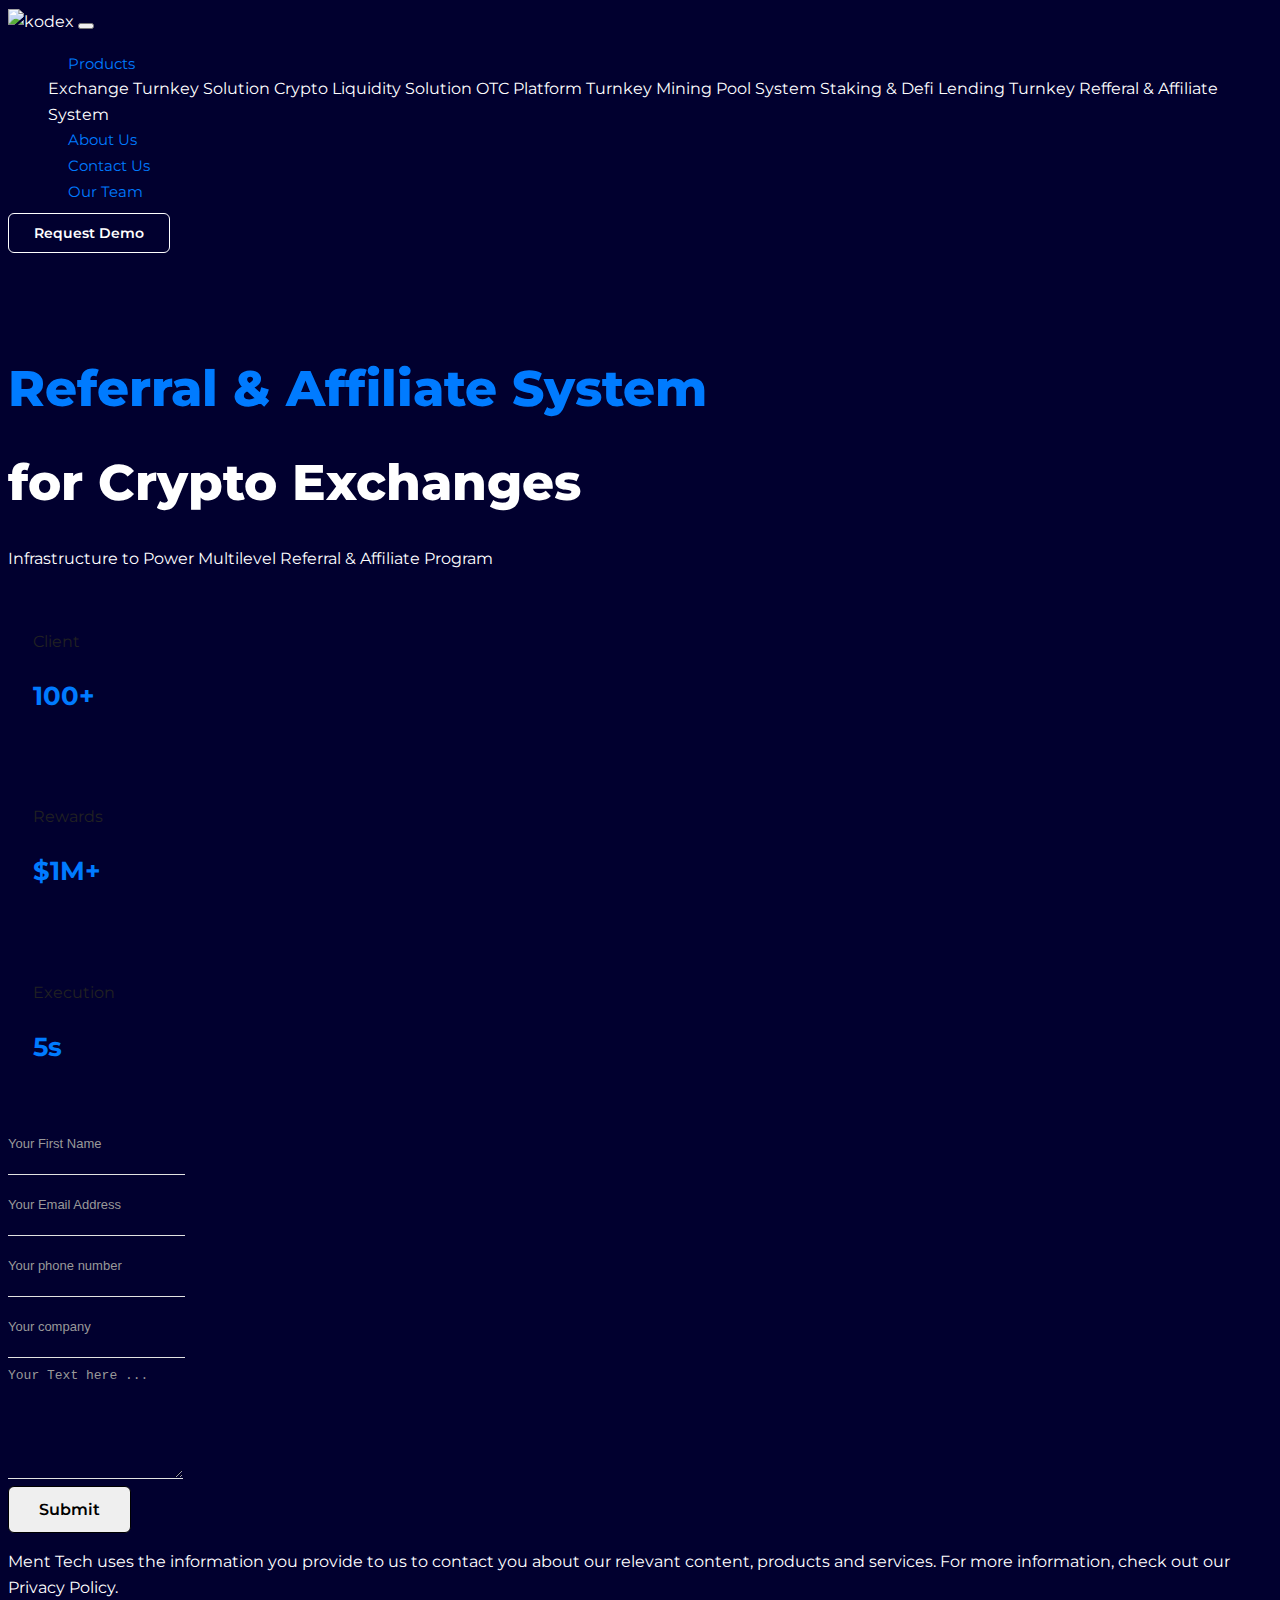
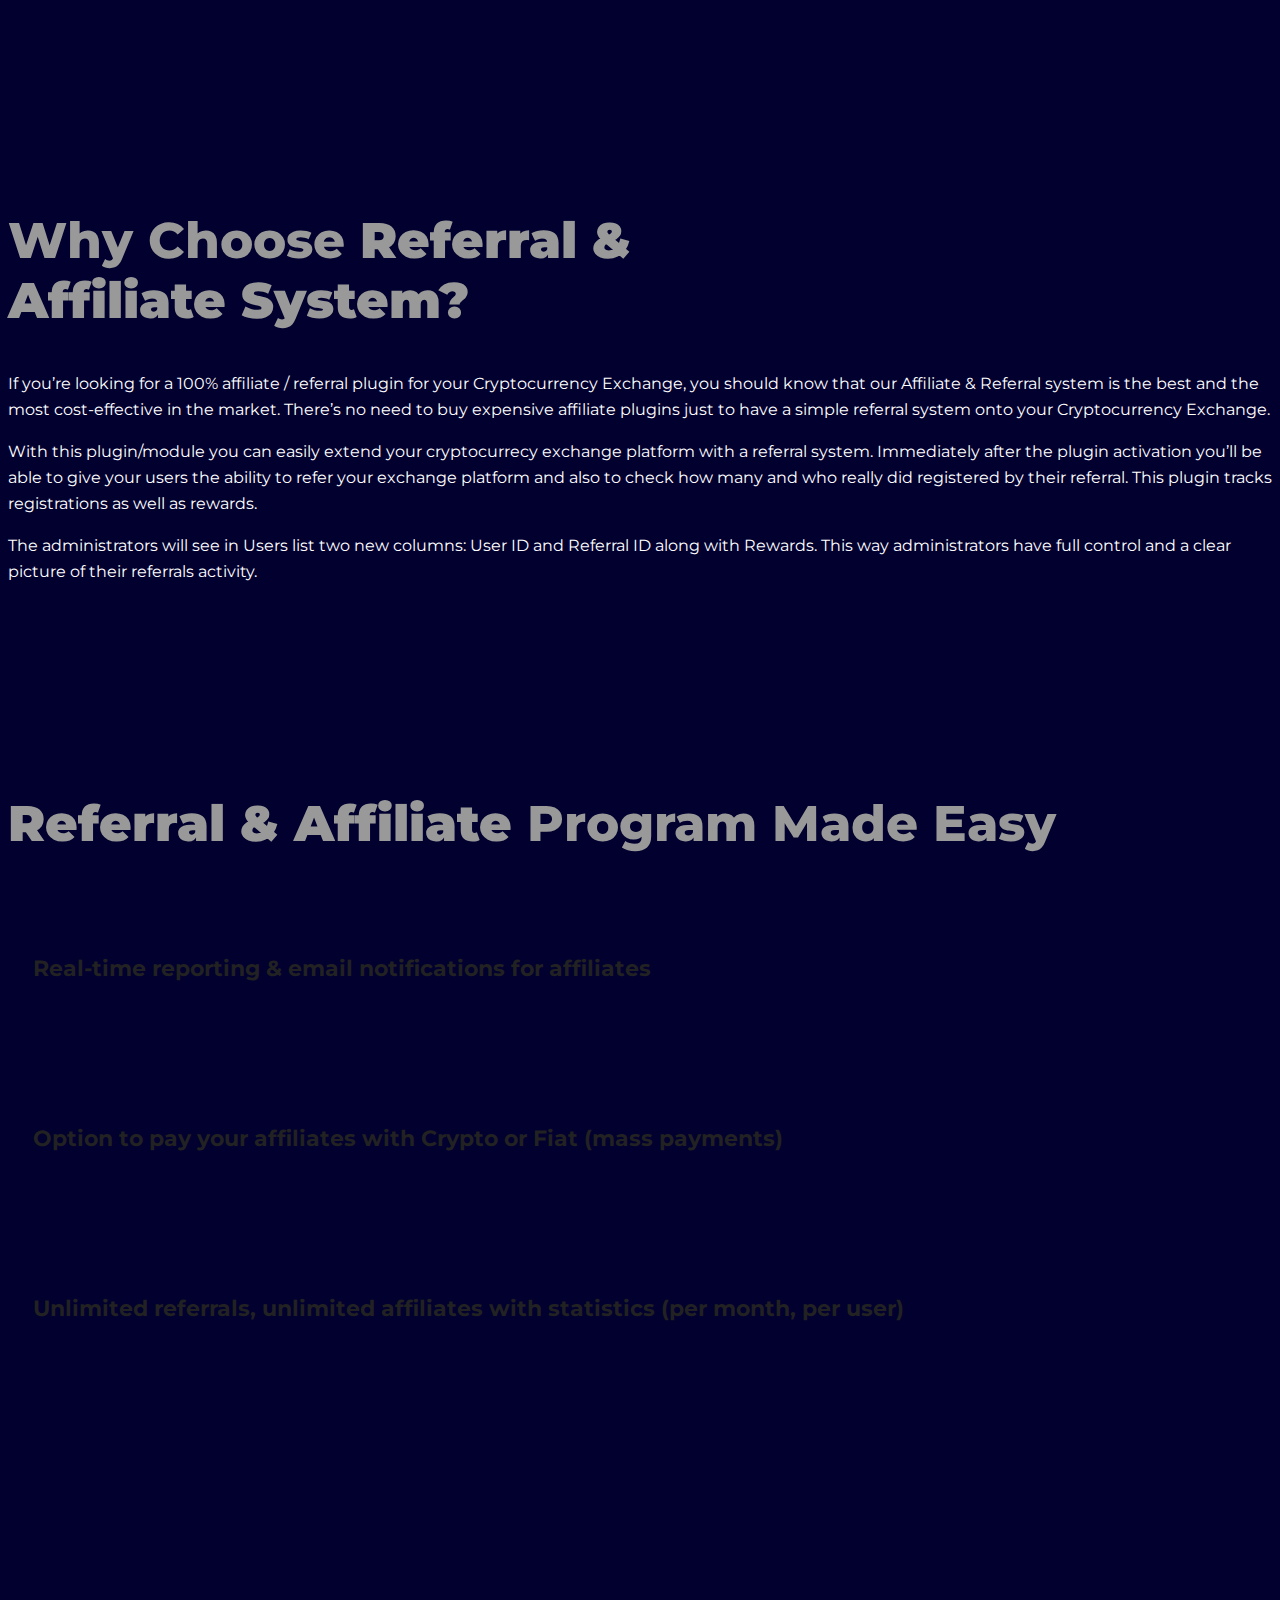
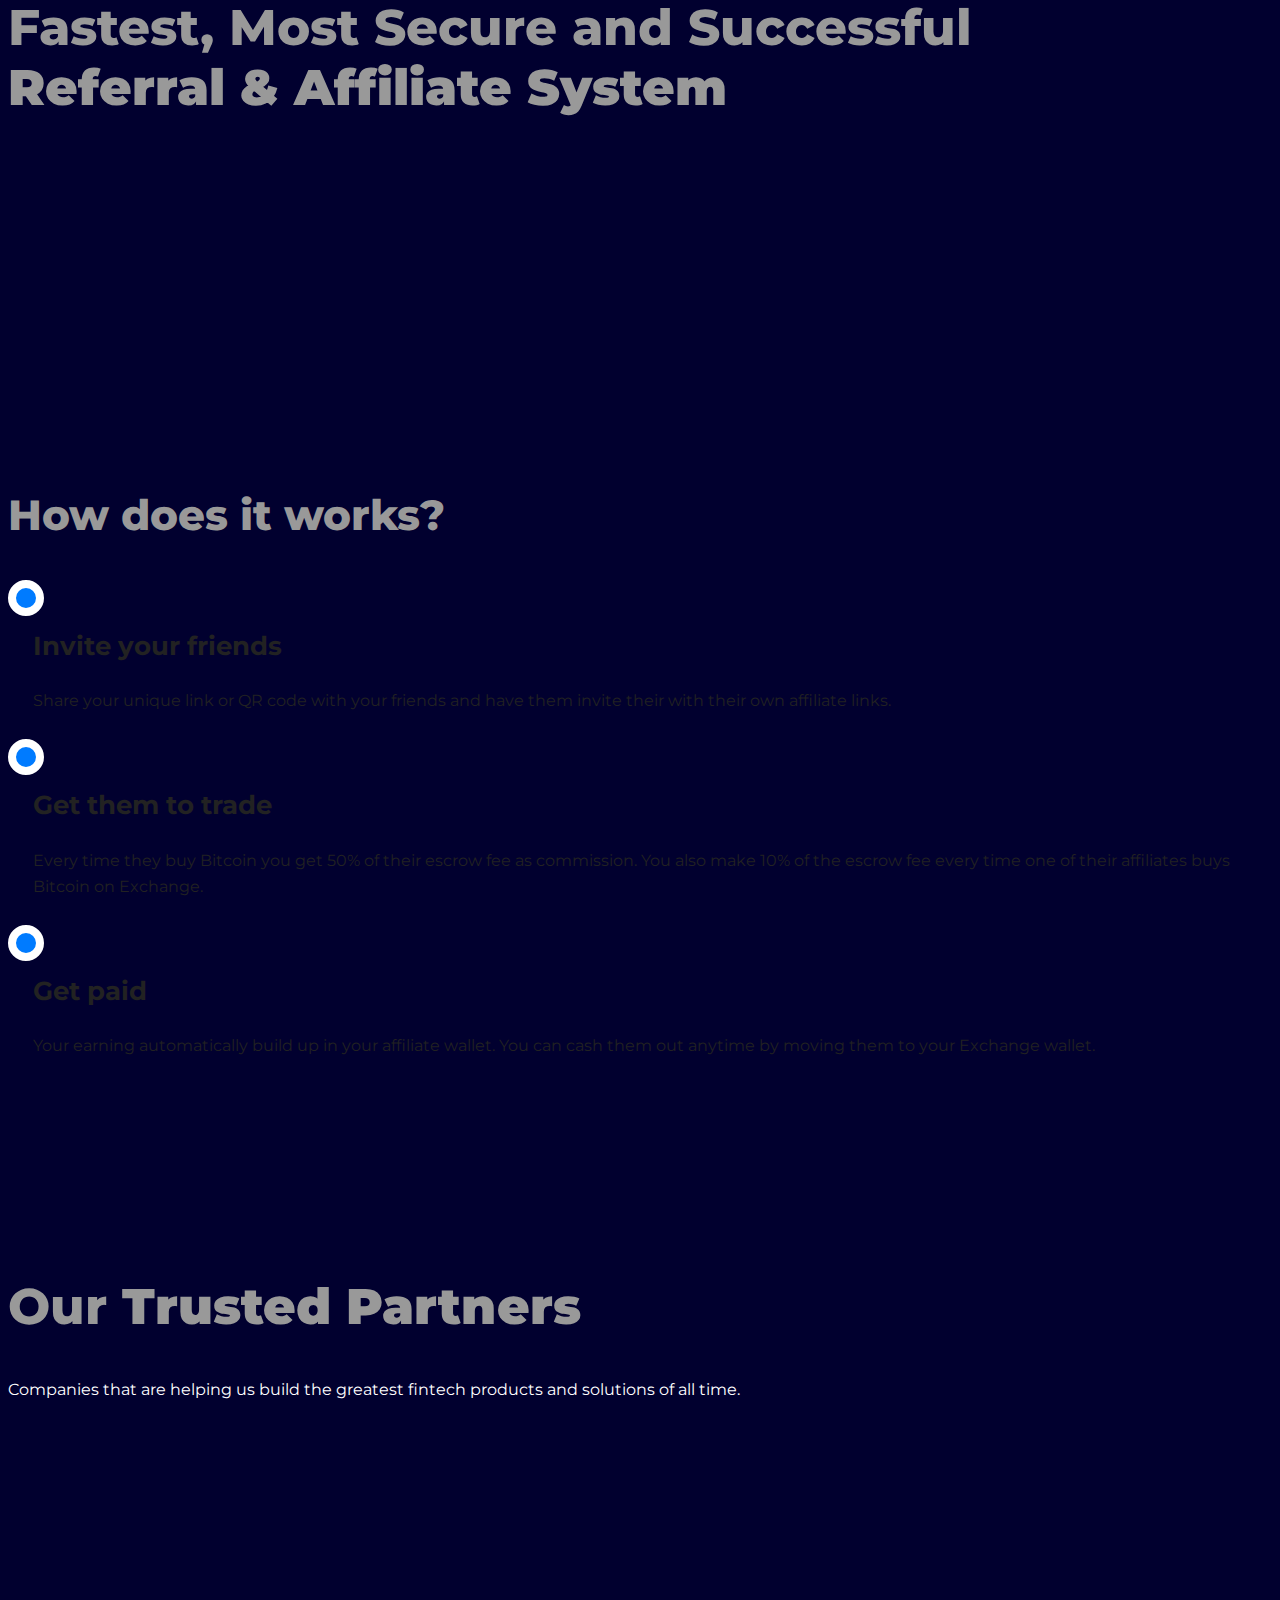
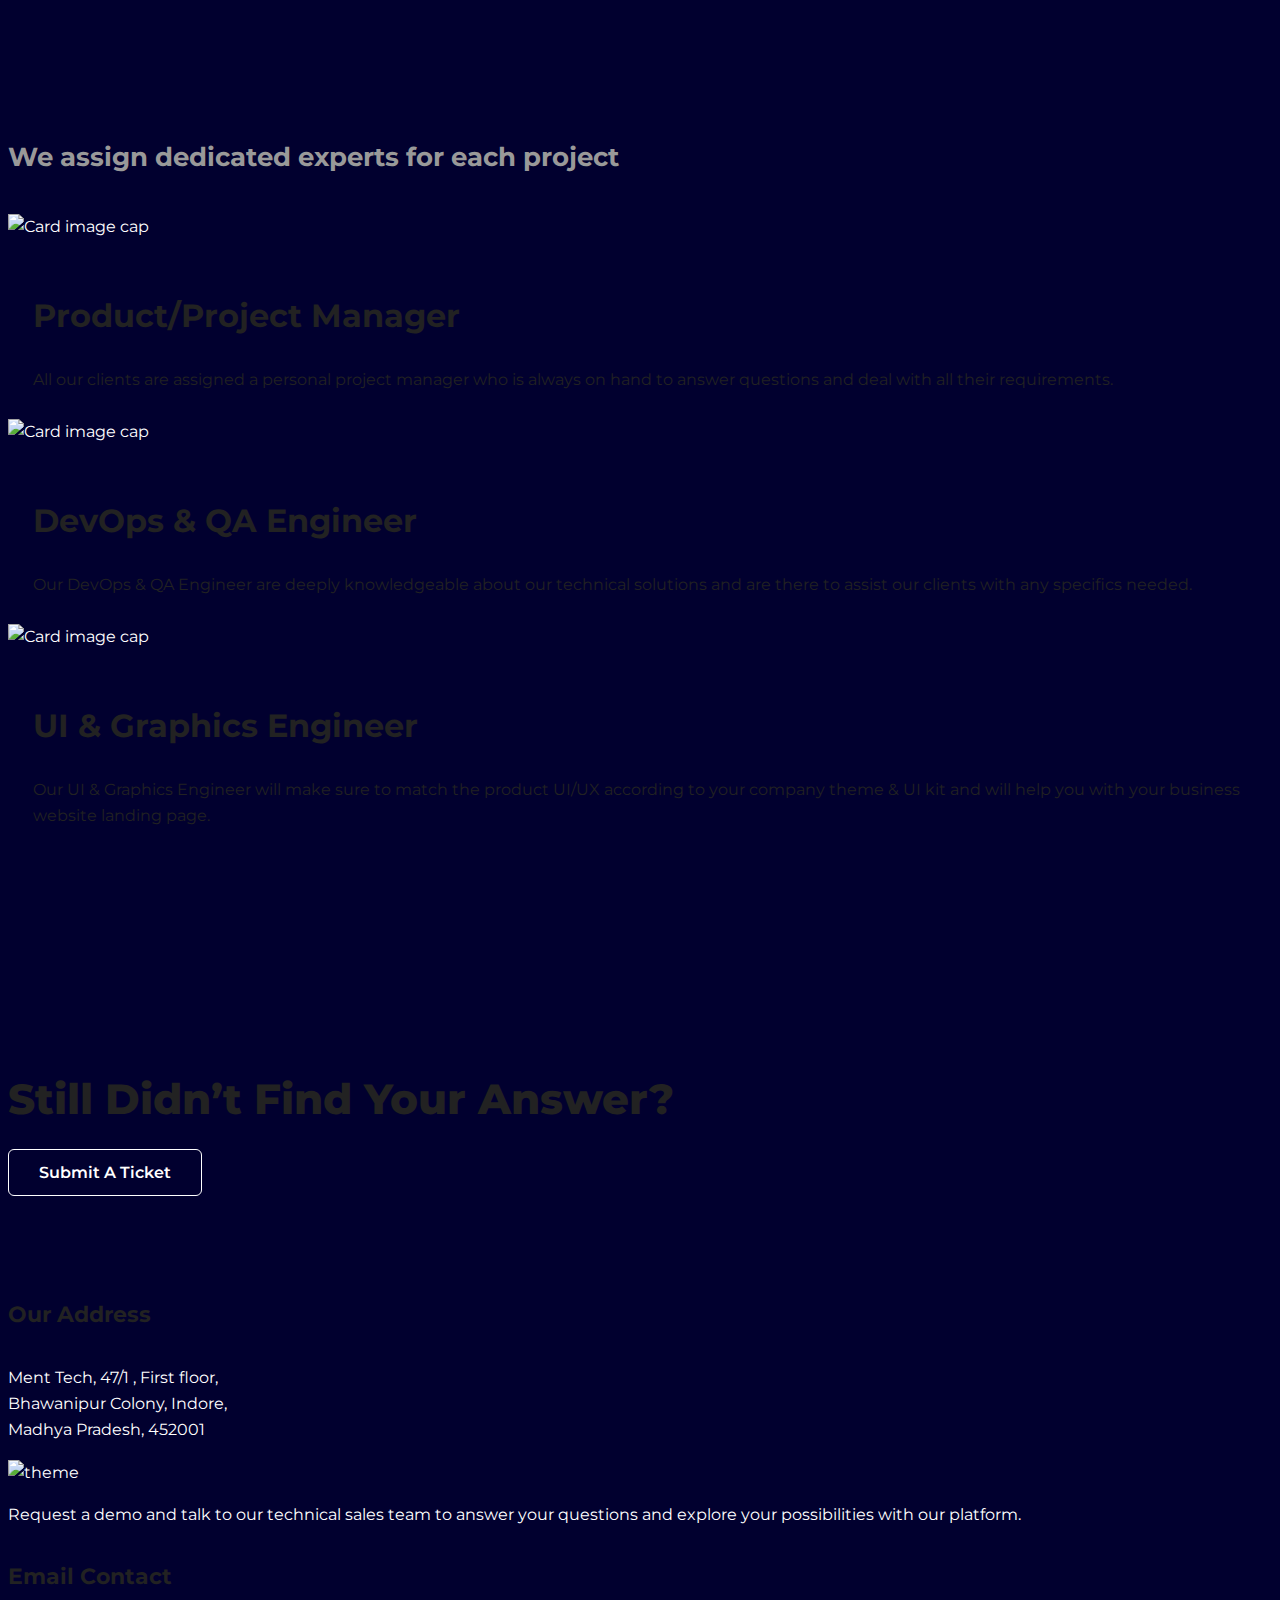
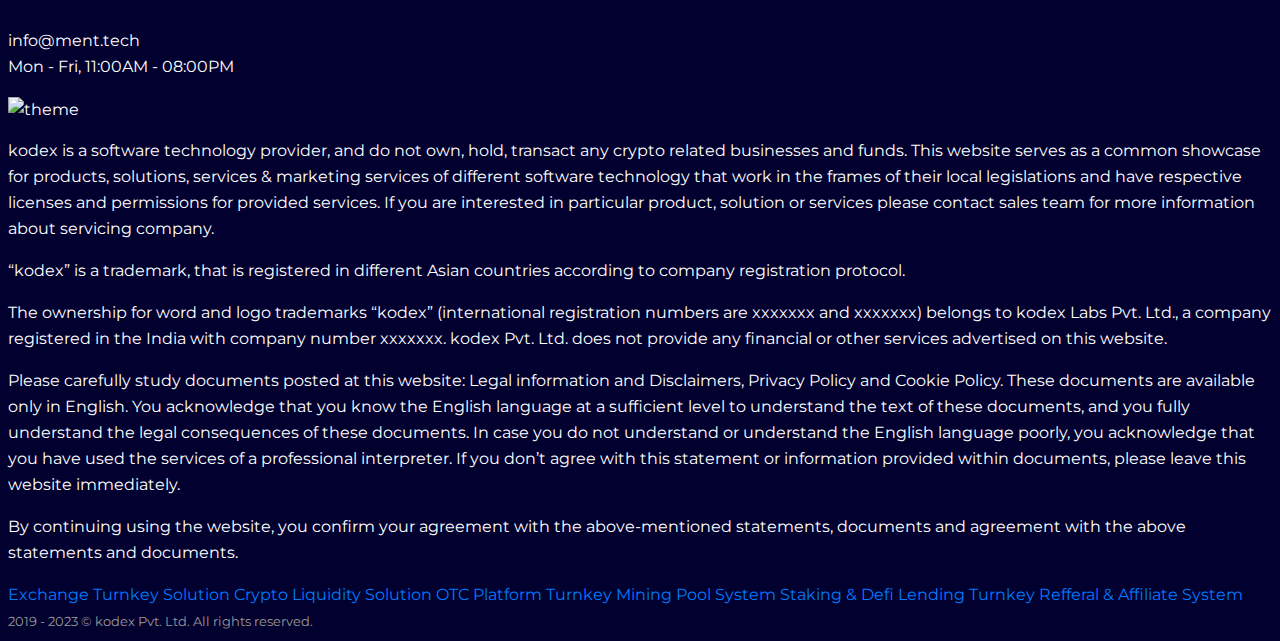
==== affiliate.html @ 0c7ee981 "Initial Commit" ====
<!DOCTYPE html>
<html lang="en">

<head>
  <meta charset="utf-8" />
  <title>Referral & Affiliate System</title>
  <!-- mobile responsive meta -->
  <meta name="viewport" content="width=device-width, initial-scale=1, maximum-scale=1" />
  <!--Favicon-->
  <link rel="shortcut icon" href="images/favicon.png" type="image/x-icon" />
  <link rel="icon" href="images/favicon.png" type="image/x-icon" />

  <!-- ** Plugins Needed for the Project ** -->
  <!-- plugins -->
  <link rel="stylesheet" href="plugins/bootstrap/bootstrap.min.css" />
  <link rel="stylesheet" href="plugins/themify-icons/themify-icons.css" />
  <!-- Main Stylesheet -->
  <link href="css/style.css" rel="stylesheet" />
  <style></style>
</head>

<body>

  <header class="sticky-top navigation shadow-sm">
    <div class="container">
      <nav class="navbar navbar-expand-lg navbar-light bg-transparent">
        <a class="navbar-brand" href="index.html"><img class="" width="130px" src="images/logo.png" alt="kodex" /></a>
        <button class="navbar-toggler border-0" type="button" data-toggle="collapse" data-target="#navigation">
          <i class="ti-align-right h4 text-dark"></i>
        </button>
        <div class="collapse navbar-collapse text-center" id="navigation">
          <ul class="navbar-nav mx-auto align-items-center">
            <li class="nav-item dropdown">
              <a class="nav-link dropdown-toggle" type="button" id="dropdownMenuButton" data-toggle="dropdown"
                aria-haspopup="true" aria-expanded="false">
                Products
              </a>
              <div class="dropdown-menu dropdown-menu-center" aria-labelledby="dropdownMenuButton">
                <a class="dropdown-item" href="crypto-exchange.html">Exchange Turnkey Solution</a>
                <a class="dropdown-item" href="cryptocurrency.html">Crypto Liquidity Solution</a>
                <a class="dropdown-item" href="trading-system.html">OTC Platform Turnkey</a>
                <a class="dropdown-item" href="mining-pool.html">Mining Pool System</a>
                <a class="dropdown-item" href="staking-lending.html">Staking & Defi Lending Turnkey</a>
                <a class="dropdown-item" href="affiliate.html">Refferal & Affiliate System</a>
              </div>
            </li>
            <li class="nav-item ml-3">
              <a class="nav-link" href="about.html">About Us</a>
            </li>
            <li class="nav-item">
              <a class="nav-link" href="contact.html">Contact Us</a>
            </li>
            <li class="nav-item">
              <a class="nav-link" href="team.html">Our Team</a>
            </li>
          </ul>
          <a href="contact.html" class="btn btn-sm btn-primary ml-lg-4">Request Demo</a>
        </div>
      </nav>
    </div>
  </header>

  <!-- banner -->
  <section class="section pb-5">
    <div class="container">
      <div class="row justify-content-between align-items-center">
        <div class="col-lg-6 text-center text-lg-left mb-3 mb-lg-0">
          <div class="row">
            <div class="col-12 col-lg-12">
              <h1 class="mb-4 font-weight-bold text-red">Referral & Affiliate System</h1>
              <h1 class="mb-4 font-weight-lighter">
                for Crypto Exchanges
              </h1>
              <p class="mb-4">
                Infrastructure to Power Multilevel Referral & Affiliate Program
              </p>
            </div>
            <div class="col-12 col-lg-12">
              <div class="row">
                <!-- topic -->
                <div class="col-lg-4 col-md-4 col-sm-6 mb-4">
                  <div class="card shadow-sm text-center">
                    <div class="card-body px-2 pb-2">
                      <p class="card-text  mb-3">Client</p>
                      <h3 class="card-title h4 text-red">100+</h3>
                    </div>
                  </div>
                </div>
                <!-- topic -->
                <div class="col-lg-4 col-md-4 col-sm-6 mb-4">
                  <div class="card shadow-sm text-center">
                    <div class="card-body px-2 pb-2">
                      <p class="card-text  mb-3">Rewards</p>
                      <h3 class="card-title h4 text-red">$1M+</h3>
                    </div>
                  </div>
                </div>
                <!-- topic -->
                <div class="col-lg-4 col-md-4 col-sm-6">
                  <div class="card shadow-sm text-center">
                    <div class="card-body px-2 pb-2">
                      <p class="card-text mb-3">Execution</p>
                      <h3 class="card-title h4 text-red">5s</h3>
                    </div>
                  </div>
                </div>
              </div>
            </div>
          </div>

        </div>
        <div class="col-lg-6 col-12">
          <div class="px-lg-5 px-2 content">
            <form method="POST" action="#">
              <div class="form-group">
                <!-- <label for="fname">Your Name</label> -->
                <input type="text" class="form-control" id="fname" name="fname" placeholder="Your First Name" required>
              </div>
              <div class="form-group">
                <!-- <label for="email">Email Address</label> -->
                <input type="email" class="form-control" id="email" name="email" placeholder="Your Email Address"
                  required>
              </div>
              <div class="form-group">
                <!-- <label for="phone">Phone Number</label> -->
                <input type="text" class="form-control" id="phone" name="phone" placeholder="Your phone number"
                  required>
              </div>
              <div class="form-group">
                <!-- <label for="phone">Phone Number</label> -->
                <input type="text" class="form-control" id="company" name="company" placeholder="Your company" required>
              </div>
              <div class="form-group">
                <!-- <label for="message">Start Writing From Here</label> -->
                <textarea name="message" rows="2" id="message" class="form-control"
                  placeholder="Your Text here ..."></textarea>
              </div>
              <button type="submit" class="btn btn-primary col-12 my-3">Submit</button>
              <p class="small my-3">Ment Tech uses the information you provide to us to contact you about our relevant
                content, products and services. For more information, check out our Privacy Policy.</p>
            </form>
          </div>
        </div>
      </div>
    </div>
  </section>
  <!-- /banner -->

  <!-- Why Choose -->
  <section class="section">
    <div class="container">
      <h1 class="section-title font-weight-lighter">Why Choose <strong> Referral & <br> Affiliate
          System?</strong></h1>
      <div class="row">
        <div class="col-lg-12">
          <p class="my-4">
            If you’re looking for a 100% affiliate / referral plugin for your Cryptocurrency Exchange, you should know
            that our Affiliate & Referral system is the best and the most cost-effective in the market. There’s no need
            to buy expensive affiliate plugins just to have a simple referral system onto your Cryptocurrency Exchange.
          </p>
          <p class="mb-4">
            With this plugin/module you can easily extend your cryptocurrecy exchange platform with a referral system.
            Immediately after the plugin activation you’ll be able to give your users the ability to refer your exchange
            platform and also to check how many and who really did registered by their referral. This plugin tracks
            registrations as well as rewards.
          </p>
          <p>
            The administrators will see in Users list two new columns: User ID and Referral ID along with Rewards. This
            way administrators have full control and a clear picture of their referrals activity.
          </p>
        </div>
      </div>
    </div>
  </section>
  <!-- /Why Choose -->

  <!-- Referral & Affiliate -->
  <section class="section">
    <div class="container">
      <h1 class="section-title text-center font-weight-lighter"><strong>Referral & Affiliate </strong>Program
        Made Easy </h1>
      <div class="row">
        <div class="col-lg-12">
          <div class="card shadow-sm">
            <div class="card-body affiliate-card-height">
              <div class="row">
                <div class="col-lg-3 col-12 d-none d-lg-block text-center  border-right pt-2">
                  <span class="ti-mobile h1 text-red"></span>
                </div>
                <div class="col-lg-9 col-12 text-center pt-3">
                  <h5>Real-time reporting & email notifications for affiliates</h5>
                </div>
              </div>
            </div>
          </div>
        </div>
        <div class="col-lg-12 my-3">
          <div class="card shadow-sm">
            <div class="card-body affiliate-card-height">
              <div class="row">
                <div class="col-lg-9 col-12  border-right text-center pt-3">
                  <h5>Option to pay your affiliates with Crypto or Fiat (mass payments)</h5>
                </div>
                <div class="col-lg-3 col-12 d-none d-lg-block text-center pt-2">
                  <span class="ti-mobile h1  text-red"></span>
                </div>
              </div>
            </div>
          </div>
        </div>
        <div class="col-lg-12">
          <div class="card shadow-sm">
            <div class="card-body affiliate-card-height">
              <div class="row">
                <div class="col-lg-3 col-12 d-none d-lg-block text-center pt-2 border-right">
                  <span class="ti-mobile h1  text-red"></span>
                </div>
                <div class="col-lg-9 col-12 text-center pt-3">
                  <h5>Unlimited referrals, unlimited affiliates with statistics (per month, per user)</h5>
                </div>
              </div>
            </div>
          </div>
        </div>
      </div>
    </div>
  </section>
  <!-- /Referral & Affiliate -->


  <!-- Most Secure and Successful -->
  <section class="section">
    <div class="container">
      <h1 class="section-title text-center font-weight-lighter">Fastest, Most Secure and Successful <br>
        <strong>Referral & Affiliate System</strong>
      </h1>
      <div class="row">
        <div class="col-lg-12 text-center">
          <img src="images/team/exchange-backgound.gif" alt="" class="position-absolute laptop-web-page text-center">
          <img src="images/laptop.png" alt="" class="img-fluid position-relative">
        </div>
      </div>
    </div>
  </section>
  <!-- /Most Secure and Successful -->


  <!-- How does it works -->
  <section class="section">
    <div class="container">
      <h6 class="section-title text-center h2">How does it works?</h6>
      <div class="row">
        <!-- card -->
        <div class="col-lg-4 col-md-6 col-sm-6 mb-4">
          <div class="card shadow-sm">
            <div class="card-header bg-primary p-5">
              <span class="ti-medall-alt card-icon-custom"></span>
            </div>
            <div class="card-body">
              <h3 class="card-title h4 mt-5">
                Invite your friends
              </h3>
              <p class="card-text">
                Share your unique link or QR code with your friends and have them invite their with their own affiliate
                links.
              </p>
            </div>
          </div>
        </div>
        <!-- card -->
        <div class="col-lg-4 col-md-6 col-sm-6 mb-4">
          <div class="card shadow-sm">
            <div class="card-header bg-primary p-5">
              <span class="ti-control-shuffle card-icon-custom"></span>
            </div>
            <div class="card-body">
              <h3 class="card-title h4 mt-5">
                Get them to trade
              </h3>
              <p class="card-text">
                Every time they buy Bitcoin you get 50% of their escrow fee as commission. You also make 10% of the
                escrow fee every time one of their affiliates buys Bitcoin on Exchange.
              </p>
            </div>
          </div>
        </div>
        <!-- card -->
        <div class="col-lg-4 col-md-6 col-sm-6 mb-4">
          <div class="card shadow-sm">
            <div class="card-header bg-primary p-5">
              <span class="ti-money card-icon-custom"></span>
            </div>
            <div class="card-body">
              <h3 class="card-title h4 mt-5">
                Get paid
              </h3>
              <p class="card-text">
                Your earning automatically build up in your affiliate wallet. You can cash them out anytime by moving
                them to your Exchange wallet.
              </p>
            </div>
          </div>
        </div>
      </div>
    </div>
  </section>
  <!-- /How does it works -->

  <!-- Trusted Partners -->
  <section class="section">
    <div class="container my-3 rounded-lg shadow-sm bg-dark p-5">
      <h1 class="section-title text-center text-white font-weight-lighter">Our <strong>Trusted
          Partners</strong></h1>
      <p class="mt-3 mb-4 text-center text-white">Companies that are helping us build the greatest fintech products and
        solutions of all time.</p>
      <div class="row mt-5">
        <div class="col-lg-2"><img src="images/pt-1.svg" alt="" class="img-fluid"></div>
        <div class="col-lg-3"><img src="images/pt-2.png" alt="" class="img-fluid"></div>
        <div class="col-lg-2"><img src="images/pt-3.png" alt="" class="img-fluid"></div>
        <div class="col-lg-2"><img src="images/pt-4.png" alt="" class="img-fluid"></div>
        <div class="col-lg-3"><img src="images/pt-5.png" alt="" class="img-fluid"></div>
      </div>
    </div>
  </section>
  <!-- /Trusted Partners -->


  <!-- We assign dedicated -->
  <section class="section">
    <div class="container">
      <h4 class="section-title mb-3 text-center">We assign dedicated experts for each project</h4>
      <div class="row">

        <div class="col-lg-4 col-12 mt-lg-5 mt-3">
          <div class="card shadow-sm">
            <img class="card-img-top" src="images/team/d1.png" alt="Card image cap">
            <div class="card-body">
              <h3 class="card-title">Product/Project Manager</h3>
              <p class="card-text">All our clients are assigned a personal project manager who is always on hand to
                answer questions and deal with all their requirements.</p>
            </div>
          </div>
        </div>
        <div class="col-lg-4 col-12  mt-lg-5 mt-3">
          <div class="card shadow-sm">
            <img class="card-img-top" src="images/team/d2.png" alt="Card image cap">
            <div class="card-body">
              <h3 class="card-title">DevOps & QA Engineer</h3>
              <p class="card-text">Our DevOps & QA Engineer are deeply knowledgeable about our technical solutions and
                are there to assist our clients with any specifics needed.</p>
            </div>
          </div>
        </div>
        <div class="col-lg-4 col-12  mt-lg-5 mt-3">
          <div class="card shadow-sm">
            <img class="card-img-top" height="80%" src="images/team/d3.png" alt="Card image cap">
            <div class="card-body">
              <h3 class="card-title">UI & Graphics Engineer</h3>
              <p class="card-text">Our UI & Graphics Engineer will make sure to match the product UI/UX according to
                your company theme & UI kit and will help you with your business website landing page.</p>
            </div>
          </div>
        </div>

      </div>
    </div>
  </section>
  <!-- /We assign dedicated -->

  <!-- call to action -->
  <section class="section bg-white">
    <div class="container">
      <div class="row align-items-center">
        <div class="col-lg-4 text-center d-lg-block d-none">
          <img src="images/cta-illustration.jpg" class="img-fluid" alt="" />
        </div>
        <div class="col-lg-8 text-lg-left text-center">
          <h2 class="mb-3">Still Didn&rsquo;t Find Your Answer?</h2>
          <a href="contact.html" class="btn btn-primary">Submit a ticket</a>
        </div>
      </div>
    </div>
  </section>
  <!-- /call to action -->


  <footer>
    <div class="container">
      <div class="row align-items-center border-bottom py-5">
        <div class="col-12">
          <div class="row">
            <div class="col-lg-4 text-lg-left text-center">
              <h5 class="text-white">Our Address</h5>
              <p class="mt-lg-5 mt-2">
                Ment Tech, 47/1 , First floor,<br> Bhawanipur Colony, Indore, <br>Madhya Pradesh, 452001
              </p>
            </div>
            <div class="col-lg-4 my-5 my-lg-0 text-center">
              <a class="navbar-brand" href="index.html">
                <img width="150px" src="images/logo.png" alt="theme" />
              </a>
              <p class="mt-lg-5 mt-2">
                Request a demo and talk to our technical sales team to answer your questions and explore your possibilities with our platform.
              </p>
            </div>
            <div class="col-lg-4 text-lg-right text-center">
              <h5 class="text-white">Email Contact</h5>
              <p class="mt-lg-5 mt-2">info@ment.tech <br>
                Mon - Fri, 11:00AM - 08:00PM</p>
            </div>
          </div>
        </div>
      </div>
      <div class="row border-bottom">
        <div class="col-lg-12 col-12">
          <img width="150px" src="images/logo.png" alt="theme" class="mt-5" />
          <p class="small my-3">
            kodex is a software technology provider, and do not own, hold, transact any crypto related businesses and
            funds. This website serves as a common showcase for products, solutions, services & marketing services of
            different software technology that work in the frames of their local legislations and have respective
            licenses and permissions for provided services. If you are interested in particular product, solution or
            services please contact sales team for more information about servicing company.
          </p>
          <p class="small mb-3">
            “kodex” is a trademark, that is registered in different Asian countries according to company registration
            protocol.
          </p>
          <p class="small mb-3">
            The ownership for word and logo trademarks “kodex” (international registration numbers are xxxxxxx and
            xxxxxxx) belongs to kodex Labs Pvt. Ltd., a company registered in the India with company number xxxxxxx.
            kodex Pvt. Ltd. does not provide any financial or other services advertised on this website.
          </p>
          <p class="small mb-3">
            Please carefully study documents posted at this website: Legal information and Disclaimers, Privacy Policy
            and Cookie Policy. These documents are available only in English. You acknowledge that you know the English
            language at a sufficient level to understand the text of these documents, and you fully understand the legal
            consequences of these documents. In case you do not understand or understand the English language poorly,
            you acknowledge that you have used the services of a professional interpreter. If you don’t agree with this
            statement or information provided within documents, please leave this website immediately.
          </p>
          <p class="small mb-3">
            By continuing using the website, you confirm your agreement with the above-mentioned statements, documents
            and agreement with the above statements and documents.
          </p>
          <span class="my-3 mr-3">
            <a class="small text-red" href="crypto-exchange.html">Exchange Turnkey Solution</a>
          </span>
          <span class="m-3">
            <a class="small text-red" href="cryptocurrency.html">Crypto Liquidity Solution</a>
          </span>
          <span class="m-3">
            <a class="small text-red" href="trading-system.html">OTC Platform Turnkey</a>
          </span>
          <span class="m-3">
            <a class="small text-red" href="mining-pool.html">Mining Pool System</a>
          </span>
          <span class="m-3">
            <a class="small text-red" href="staking-lending.html">Staking & Defi Lending Turnkey</a>
          </span>
          <span class="m-3">
            <a class="small text-red" href="affiliate.html">Refferal & Affiliate System</a>
          </span>

        </div>
      </div>
      <div class="py-4 text-center">
        <small class="text-light">2019 - 2023 © kodex Pvt. Ltd. All rights reserved.</small>
      </div>
    </div>
  </footer>


  <!-- plugins -->
  <script src="plugins/jQuery/jquery.min.js"></script>
  <script src="plugins/bootstrap/bootstrap.min.js"></script>

  <!-- Main Script -->
  <script src="js/script.js"></script>

</body>

</html>
---- css/style.css ----
@import url("https://fonts.googleapis.com/css?family=Montserrat:300,400,500,600,700,800&display=swap");
body {
  font-family: "Montserrat", sans-serif;
  -webkit-font-smoothing: antialiased;
  font-size: 16px;
  line-height: 1.6;
  color: #ffffff;
  background-color: #01002f;
}

p,
.paragraph {
  font-weight: 400;
  /* color: #333; */
  color: #ffffff;
  font-size: 16px;
  line-height: 26px;
  font-family: "Montserrat", sans-serif;
}

h1,
h2,
h3,
h4,
h5,
h6{
  /* color: #222; */
  color: #ffffff;
  font-family: "Montserrat", sans-serif;
  font-weight: 700;
  line-height: 1.2;
}

.bg-white 
h1,
h2,
h3,
h4,
h5,
h6 {
  color: #222;
  font-family: "Montserrat", sans-serif;
  font-weight: 700;
  line-height: 1.2;
}

.bg-light 
h1,
h2,
h3,
h4,
h5,
h6 {
  color: #222;
  font-family: "Montserrat", sans-serif;
  font-weight: 700;
  line-height: 1.2;
}
.bg-white p  {
  color: #222;
  font-family: "Montserrat", sans-serif;
}
.bg-light p  {
  color: #222;
  font-family: "Montserrat", sans-serif;
}

.card-text{
  color: #222;
}

h1,
.h1 {
  font-size: 50px;
  font-weight: 800;
}
@media (max-width: 575px) {
  h1,
  .h1 {
    font-size: 36px;
    font-weight: 600;
  }
}

h2,
.h2 {
  font-size: 42px;
  font-weight: 800;
}
@media (max-width: 575px) {
  h2,
  .h2 {
    font-size: 32px;
    font-weight: 600;
  }
}

h3,
.h3 {
  font-size: 32px;
}
@media (max-width: 575px) {
  h3,
  .h3 {
    font-size: 28px;
  }
}

h4,
.h4 {
  font-size: 26px;
}

h5,
.h5 {
  font-size: 22px;
}

h6,
.h6 {
  font-size: 18px;
}

/* Button style */
.btn {
  font-size: 16px;
  font-family: "Montserrat", sans-serif;
  text-transform: capitalize;
  padding: 13px 30px;
  border-radius: 6px;
  border: 1px solid;
  position: relative;
  z-index: 1;
  transition: 0.2s ease;
  font-weight: 600;
}
.btn:hover,
.btn:active,
.btn:focus {
  outline: 0;
  box-shadow: none !important;
}
.btn-sm {
  font-size: 14px;
  padding: 10px 25px;
}

/* .btn-primary {
  background: #ff0043;
  color: #fff;
  border-color: #ff0043;
}
.btn-primary {
  background: #fff;
  color: #ff0043;
  border-color: #e7e7e7;
}
.btn-primary:active,
.btn-primary:hover,
.btn-primary:focus,
.btn-primary.focus,
.btn-primary.active {
  background: #cc0036 !important;
  border-color: #cc0036 !important;
}

.btn-outline-primary {
  background: transparent;
  color: #ff0043;
  border-color: #ff0043;
}
.btn-outline-primary:active,
.btn-outline-primary:hover,
.btn-outline-primary:focus,
.btn-outline-primary.focus,
.btn-outline-primary.active {
  background: #cc0036 !important;
  border-color: #cc0036 !important;
  color: #fff;
} */

body {
  background-color: #01002f;
  overflow-x: hidden;
}

::-moz-selection {
  background: #007bff;
  color: #fff;
}

::selection {
  background: #007bff;
  color: #fff;
}

/* preloader */
.preloader {
  position: fixed;
  top: 0;
  left: 0;
  right: 0;
  bottom: 0;
  background-color: #fff;
  z-index: 9999;
  display: flex;
  align-items: center;
  justify-content: center;
}

img {
  vertical-align: middle;
  border: 0;
  max-width: 100%;
  height: auto;
}

ul {
  list-style: none;
}

a {
  color: inherit;
}

a,
a:hover,
a:focus {
  text-decoration: none;
}

a,
button,
select {
  cursor: pointer;
  transition: 0.2s ease;
}
a:focus,
button:focus,
select:focus {
  outline: 0;
}

a:hover {
  color: #0056b3;
}

.slick-slide {
  outline: 0;
}

.section {
  padding-top: 80px;
  padding-bottom: 80px;
}
.section-sm {
  padding-top: 50px;
  padding-bottom: 50px;
}
.section-title {
  margin-bottom: 40px;
}

.bg-cover {
  background-size: cover;
  background-position: center center;
  background-repeat: no-repeat;
}

.border-default {
  border-color: #e2e2e2 !important;
}

/* overlay */
.overlay {
  position: relative;
}
.overlay::before {
  position: absolute;
  content: "";
  height: 100%;
  width: 100%;
  top: 0;
  left: 0;
  background: #000;
  opacity: 0.5;
}

.outline-0 {
  outline: 0 !important;
}

.rounded,
.card-icon,
.card {
  border-radius: 12px !important;
}

.shadow,
.card,
.search-wrapper .form-control,
.navigation.nav-bg {
  /* box-shadow: 0px 15px 60px rgba(62, 62, 62, 0.102) !important; */
}

.d-unset {
  display: unset !important;
}

.bg-primary {
  background: #007bff !important;
}

.text-primary {
  color: #007bff !important;
}

.text-light {
  color: #999 !important;
}

.mb-10 {
  margin-bottom: 10px !important;
}

.mb-20 {
  margin-bottom: 20px !important;
}

.mb-30 {
  margin-bottom: 30px !important;
}

.mb-40 {
  margin-bottom: 40px !important;
}

.mb-50 {
  margin-bottom: 50px !important;
}

.mb-60 {
  margin-bottom: 60px !important;
}

.mb-70 {
  margin-bottom: 70px !important;
}

.mb-80 {
  margin-bottom: 80px !important;
}

.mb-90 {
  margin-bottom: 90px !important;
}

.mb-100 {
  margin-bottom: 100px !important;
}

.zindex-1 {
  z-index: 1;
}

.overflow-hidden {
  overflow: hidden;
}

.font-weight-medium {
  font-weight: 500;
}

.navigation {
  transition: 0.2s ease;
}
.navigation.nav-bg {
  background: #fff;
}
@media (max-width: 991px) {
  .navigation .form-inline {
    width: 100%;
  }
  .navigation .form-inline input {
    width: 100%;
  }
}

.nav-item {
  margin: 0;
}
.nav-item .nav-link {
  text-transform: capitalize;
}

.navbar-light .navbar-nav .nav-link {
  color: #007bff;
}
.navbar-light .navbar-nav .nav-link:hover {
  color: #145faf;
}

.navbar-expand-lg .navbar-nav .nav-link {
  padding: 20px;
  font-size: 15px;
}
@media (max-width: 991px) {
  .navbar-expand-lg .navbar-nav .nav-link {
    padding: 10px;
    display: block;
  }
}

.search-wrapper {
  position: relative;
}
.search-wrapper .form-control {
  height: 46px;
  border: 0;
  outline: 0;
}
.search-wrapper .form-control::-moz-placeholder {
  color: #999;
  font-size: 15px;
}
.search-wrapper .form-control::placeholder {
  color: #999;
  font-size: 15px;
}
.search-wrapper .form-control-lg {
  height: 70px;
}
.search-wrapper .form-control.active.focus-visible {
  border-bottom-left-radius: 0;
  border-bottom-right-radius: 0;
}
.search-wrapper button {
  position: absolute;
  right: 10px;
  top: 50%;
  transform: translateY(-50%);
}
.search-wrapper button i {
  color: #ff0043;
}

.card {
  transition: 0.2s ease;
  border: 0;
}
.card-lg .card-body {
  padding: 35px;
}
.card-icon {
  background: #ff0043;
  color: #fff;
  height: 55px;
  width: 60px;
  line-height: 55px;
  text-align: center;
  font-size: 27px;
  display: block;
  margin-top: 40px;
}
.card-text {
  margin-bottom: 0;
}
.card-title {
  font-weight: 700;
}
.card-body {
  padding: 25px;
}
.card:hover {
  /* box-shadow: 0px 15px 60px rgba(62, 62, 62, 0.2) !important; */
}

.social-icons {
  margin-bottom: 0;
}
.social-icons a {
  display: block;
  height: 42px;
  width: 42px;
  line-height: 42px;
  text-align: center;
  color: #fff;
  background: #007bff;
  border-radius: 6px;
}

.footer-menu {
  margin-bottom: 0;
}
.footer-menu a {
  display: block;
  padding: 10px;
  color: #fff;
  transition: 0.2s ease;
}
.footer-menu a:hover {
  color: #0261c7;
}

/* sidenav */
.sidenav {
  border-right: 1px solid #e2e2e2;
  padding-right: 20px;
}
.sidenav ul {
  padding-left: 10px;
}
.sidenav > li a {
  padding: 20px 0;
  color: #222;
  display: block;
  font-size: 18px;
  font-weight: 500;
}
.sidenav > li:not(:last-child) {
  border-bottom: 1px solid #e2e2e2;
}
.sidenav .sidelist ul {
  display: none;
}
.sidenav .parent > a {
  color: #ff0043 !important;
  position: relative;
  margin-left: 10px;
}
.sidenav .parent > a::before {
  position: absolute;
  content: "";
  left: -10px;
  top: 25%;
  height: 50%;
  width: 1px;
  background: #ff0043;
}
.sidenav .parent ul {
  display: block;
  margin-bottom: 10px;
}
.sidenav .parent ul a {
  padding: 5px 0;
  font-size: 14px;
  font-weight: 400;
  color: #222;
}
.sidenav .parent ul li.active > a {
  margin-left: 10px;
}
.sidenav .parent ul li.active > a::before {
  height: 5px;
  width: 5px;
  border-radius: 50%;
  display: block;
  top: 13px;
}

/* /sidenav */
.page-list {
  list-style-type: none;
}
.page-list a {
  display: none;
}
.page-list ul {
  padding: 0;
}
.page-list ul a {
  display: inline-block;
  padding: 7px 0;
  font-size: 20px;
  color: #222;
}

.pagination {
  margin-top: 50px;
  justify-content: space-between;
}
.pagination a {
  color: #ff0043;
  font-size: 18px;
  font-weight: 500;
}
.pagination i {
  line-height: 1.6;
}

.code-tabs {
  border: 1px solid #e2e2e2;
  overflow: hidden;
  margin-bottom: 20px;
}
.code-tabs .nav-tabs {
  margin-bottom: 0;
}
.code-tabs .nav-tabs .nav-item {
  padding-left: 0;
  border-right: 1px solid #e2e2e2;
}
.code-tabs .nav-tabs .nav-item .nav-link {
  text-decoration: none;
  font-weight: 500;
  border: 0;
}
.code-tabs .nav-tabs .nav-item::before {
  display: none;
}
.code-tabs .nav-tabs .nav-item.active {
  background: #ff0043;
}
.code-tabs .nav-tabs .nav-item.active .nav-link {
  color: #fff;
}
.code-tabs .tab-content {
  padding: 20px 15px;
}

pre {
  position: relative;
}
pre .copy-to-clipboard {
  background: #ff0043;
  color: #fff;
  cursor: pointer;
  padding: 4px 5px;
  line-height: 1;
  font-size: 12px;
  font-weight: 500;
  border-radius: 4px;
  position: absolute;
  right: 10px;
  top: 10px;
}

:not(pre) > code + span.copy-to-clipboard {
  display: none;
}

.autocomplete-suggestions {
  border: 0;
  border-radius: 0 0 6px 6px;
  box-shadow: 0px 50px 60px rgba(62, 62, 62, 0.102) !important;
  background: #fff;
}
.autocomplete-suggestions .autocomplete-suggestion {
  transition: 0.2s ease;
  padding: 10px;
  font-weight: 500;
}
.autocomplete-suggestions .autocomplete-suggestion.selected {
  background: #ff0043;
}

.search-item a {
  color: #222;
  display: block;
}
.search-item a:hover {
  color: #ff0043;
}
.search-item:not(:last-child) {
  border-bottom: 1px solid #e2e2e2;
}

.form-group label {
  font-size: 15px;
  font-weight: 500;
}
.form-group .form-control {
  height: 40px;
  background: transparent;
  border: 0;
  border-bottom: 1px solid #e2e2e2;
  border-radius: 0;
  padding: 10px 0;
}
.form-group .form-control::-moz-placeholder {
  font-size: 13px;
  color: #999;
}
.form-group .form-control::placeholder {
  font-size: 13px;
  color: #999;
}
.form-group .form-control:focus {
  outline: 0;
  border-color: #ff0043;
  box-shadow: none;
}
.form-group .custom-select {
  font-size: 13px;
  color: #999;
}
.form-group textarea.form-control {
  height: 100px;
}

.badge {
  margin-bottom: 20px;
  font-weight: 500;
  font-size: 15px;
  padding: 5px 10px;
}
.badge.added {
  background: #3778ff;
  color: #fff;
}
.badge.fixed {
  background: #f54773;
  color: #fff;
}
.badge.changed {
  background: #3aaa55;
  color: #fff;
}
.badge.depricated {
  background: #343434;
  color: #fff;
}
.badge.removed {
  background: #3bbfe4;
  color: #fff;
}
.badge.security {
  background: #f53535;
  color: #fff;
}
.badge.unreleased {
  background: #a037ff;
  color: #fff;
}

.collapse-wrapper {
  padding: 5px 15px;
}
.collapse-wrapper .collapse-head {
  text-decoration: none;
  color: #333;
  font-size: 18px;
  font-weight: 500;
  align-items: center;
}

:not(.highlight) pre {
  background: #fbfbfb;
}

.content h1,
.content h2,
.content h3,
.content h4,
.content h5,
.content h6 {
  font-weight: 500;
}
.content strong {
  font-weight: 600;
}
.content a {
  text-decoration: underline;
  color: #ff0043;
}
.content ol,
.content ul {
  padding-left: 20px;
}
.content ol li,
.content ul li {
  margin-bottom: 10px;
}
.content ul {
  padding-left: 0;
  margin-bottom: 20px;
}
.content ul li {
  padding-left: 20px;
  position: relative;
}
.content ul li::before {
  position: absolute;
  content: "";
  height: 8px;
  width: 8px;
  border-radius: 50%;
  background: #ff0043;
  left: 3px;
  top: 8px;
}
.content table {
  width: 100%;
  max-width: 100%;
  margin-bottom: 1rem;
  border: 1px solid #eeeeee;
}
.content table td,
.content table th {
  padding: 0.75rem;
  vertical-align: top;
  margin-bottom: 0;
}
.content tr:not(:last-child) {
  border-bottom: 1px solid #eeeeee;
}
.content th {
  font-weight: 500;
}
.content thead {
  background: #fbfbfb;
  margin-bottom: 0;
}
.content thead tr {
  border-bottom: 1px solid #eeeeee;
}
.content tbody {
  background: #fff;
  margin-bottom: 0;
}
.content .notices {
  margin: 2rem 0;
  position: relative;
  overflow: hidden;
}
.content .notices p {
  padding: 10px;
  margin-bottom: 0;
}
.content .notices p::before {
  position: absolute;
  top: 2px;
  color: #fff;
  font-family: "themify";
  font-weight: 900;
  content: "\e717";
  left: 10px;
}
.content .notices.note p {
  border-top: 30px solid #6ab0de;
  background: #e7f2fa;
}
.content .notices.note p::after {
  content: "Note";
  position: absolute;
  top: 2px;
  color: #fff;
  left: 2rem;
}
.content .notices.tip p {
  border-top: 30px solid #78c578;
  background: #e6f9e6;
}
.content .notices.tip p::after {
  content: "Tip";
  position: absolute;
  top: 2px;
  color: #fff;
  left: 2rem;
}
.content .notices.info p {
  border-top: 30px solid #f0b37e;
  background: #fff2db;
}
.content .notices.info p::after {
  content: "Info";
  position: absolute;
  top: 2px;
  color: #fff;
  left: 2rem;
}
.content .notices.warning p {
  border-top: 30px solid #e06f6c;
  background: #fae2e2;
}
.content .notices.warning p::after {
  content: "Warning";
  position: absolute;
  top: 2px;
  color: #fff;
  left: 2rem;
}
.content blockquote {
  font-size: 20px !important;
  color: #222;
  padding: 20px 40px;
  border-left: 2px solid #ff0043;
  margin: 40px 0;
  font-weight: bold;
  background: #fbfbfb;
}
.content blockquote p {
  margin-bottom: 0 !important;
}
.content pre {
  display: block;
  padding: 9.5px;
  margin: 10px 0px 10px;
}
.content code {
  margin-bottom: 0 !important;
  font-size: 100%;
}
/*# sourceMappingURL=style.css.map */
.ityped-cursor {
  display: none;
}
.text-red {
  color: #007bff;
}
.card-icon-custom {
  font-size: 50px;
  background: #007bff;
  padding: 10px;
  border-radius: 50%;
  color: #fff;
  border: 8px solid #fff;
  margin-top: 0px;
  position: absolute;
}
.nav-pills .nav-link.active, .nav-pills .show>.nav-link {
  color: #fff;
  background-color: #007bff;
}
.rotation-animation {
  display: inline-block; /* or inline, block, etc. depending on your layout */
  animation: rotate 20s infinite linear; /* adjust the duration and timing as needed */
}

@keyframes rotate {
  from {
    transform: rotate(0deg);
  }
  to {
    transform: rotate(360deg);
  }
}


.timeline div {
  padding: 0;
  height: 40px;
}
.timeline hr {
  border-top: 3px solid #007bff;
  margin: 0;
  top: 17px;
  position: relative;
}
.timeline .col-2 {
  display: flex;
  overflow: hidden;
}
.timeline .corner {
  border: 3px solid #007bff;
  width: 100%;
  position: relative;
  border-radius: 15px;
}
.timeline .top-right {
  left: 50%;
  top: -50%;
}
.timeline .left-bottom {
  left: -50%;
  top: calc(50% - 3px);
}
.timeline .top-left {
  left: -50%;
  top: -50%;
}
.timeline .right-bottom {
  left: 50%;
  top: calc(50% - 3px);
}
.circle {
  padding: 13px 20px;
  border-radius: 50%;
  background-color: #007bff;
  color: #fff;
  max-height: 50px;
  z-index: 2;
}

.dropdown-menu.dropdown-menu-animated {
  animation: fadeIn 0.3s ease-in-out;
}

@keyframes fadeIn {
  from {
    opacity: 0;
    transform: translateY(-10px);
  }
  to {
    opacity: 1;
    transform: translateY(0);
  }
}
.dropdown-menu.dropdown-menu-center {
  left: -60% !important;
}
.carousel-item {
  transition: transform 1s ease-in-out;
}

.section-title{
  color:#999 !important;
}
.nav-pills .nav-link {
  color: #222;
}

.ityped{
  font-size: 50px;
}
/* windows view */
@media (min-width: 991px) {
  .home-card-height{
    height: 420px;
  }
  .about-card-height{
    height:10rem;
  }
  .pool-card-height{
    height: 150px;
  }
  .affiliate-card-height{
    height: 120px;
  }
  .trading-card-height{
    height: 120px;
  }
  .laptop-web-page{
    width:76%;
    margin: 37px 125px;
  }
  .laptop-web-slider{
    width:76%;
    margin: 37px 125px;
  }
}
/* mobile view */
@media (max-width: 767px) {
  .home-card-height{
    height: auto;
  }
  .about-card-height{
    height: auto;
  }
  .pool-card-height{
    height: auto;
  }
  .affiliate-card-height{
    height: auto;
  }
  .trading-card-height{
    height: auto;
  }
  .laptop-web-page{
    margin: 12px 40px;
    width: 72%;
  }
  .laptop-web-slider{
    margin: 0px 34px;
    width: 72%;
  }
  .ityped{
    font-size: 36px;
  }
  
}
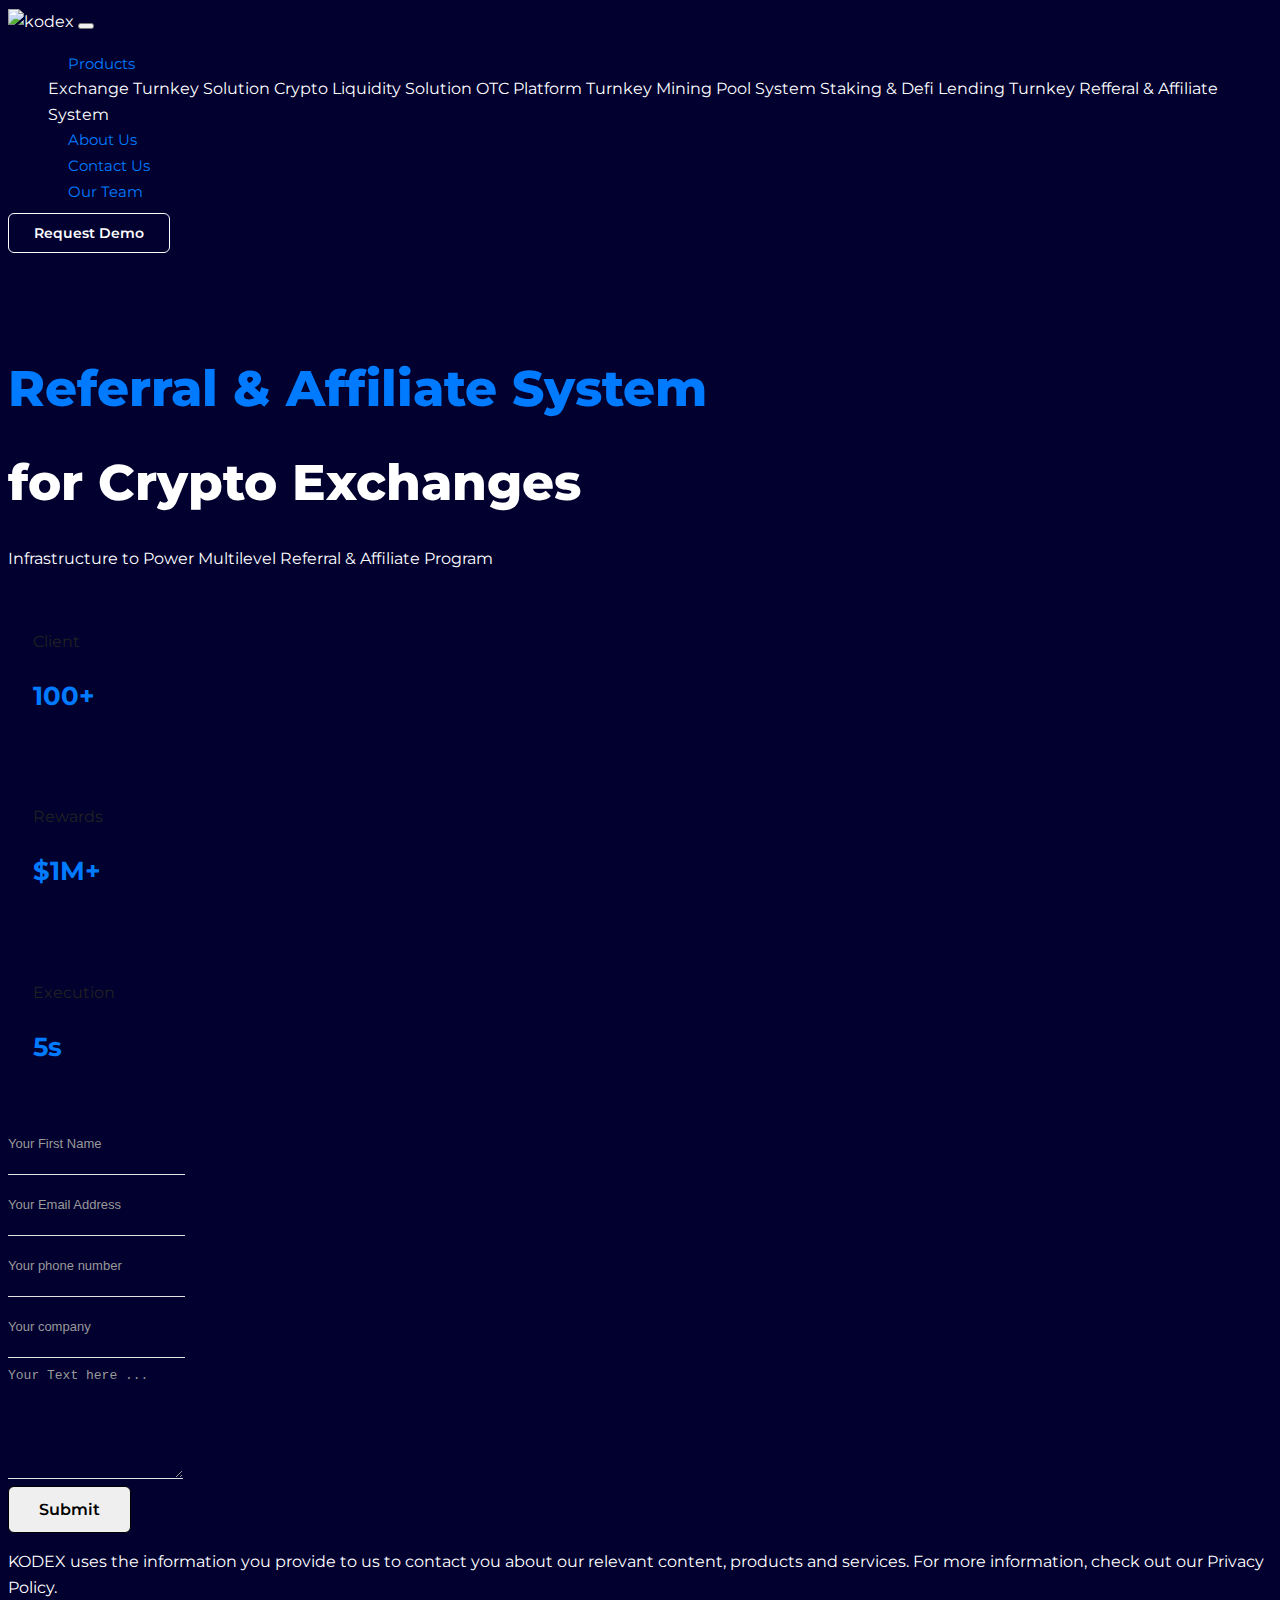
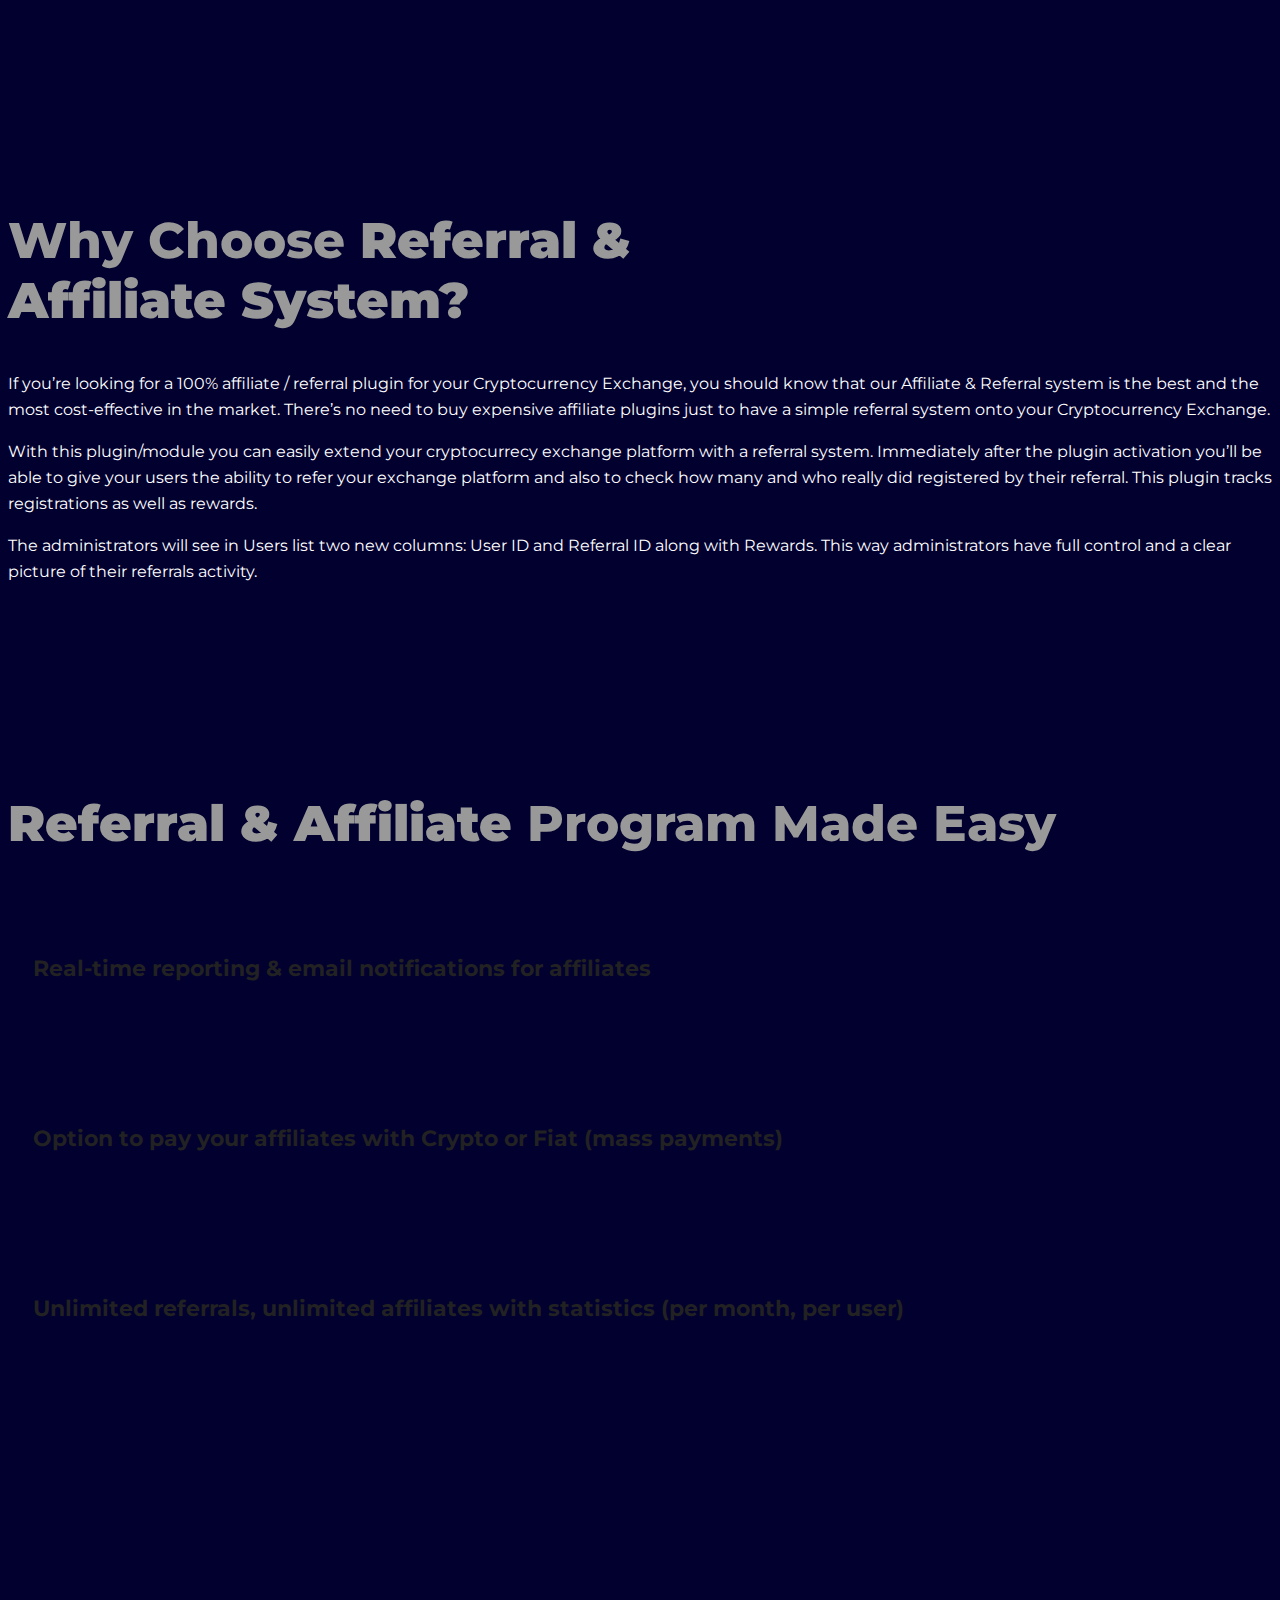
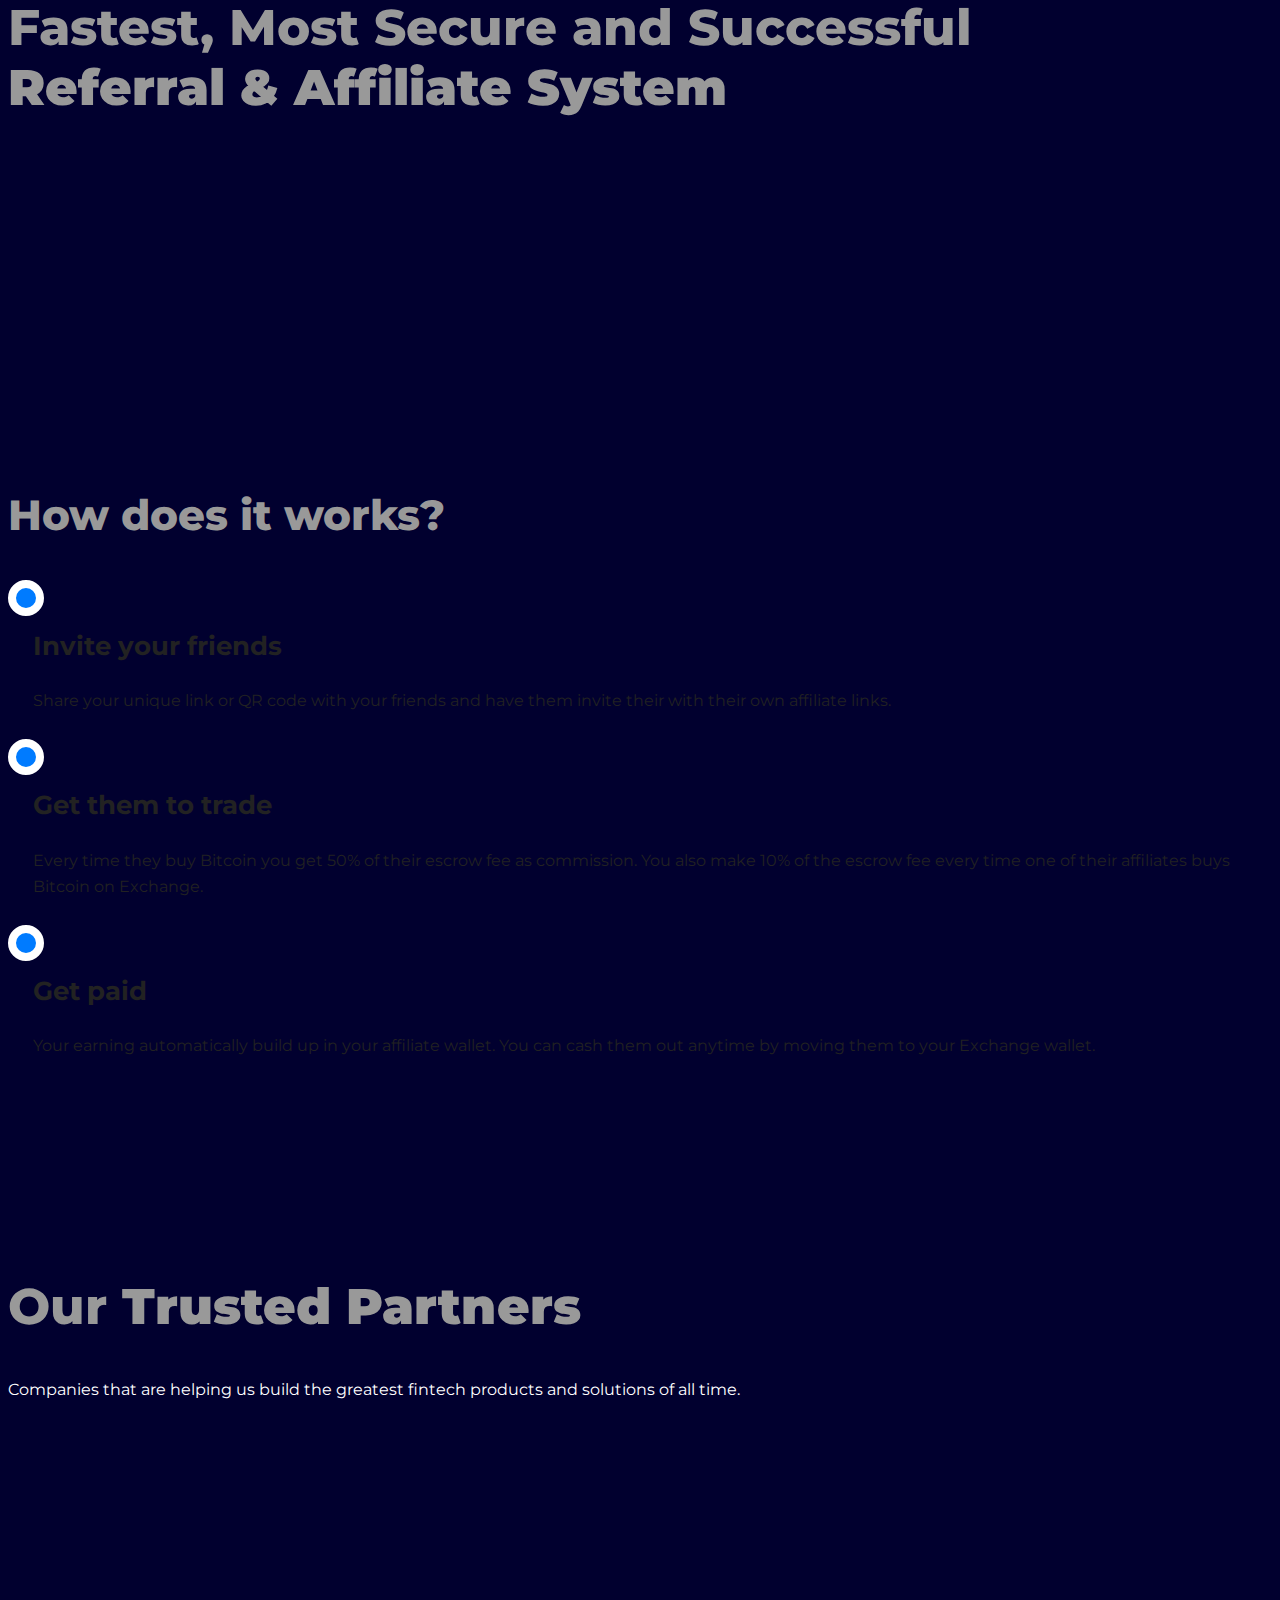
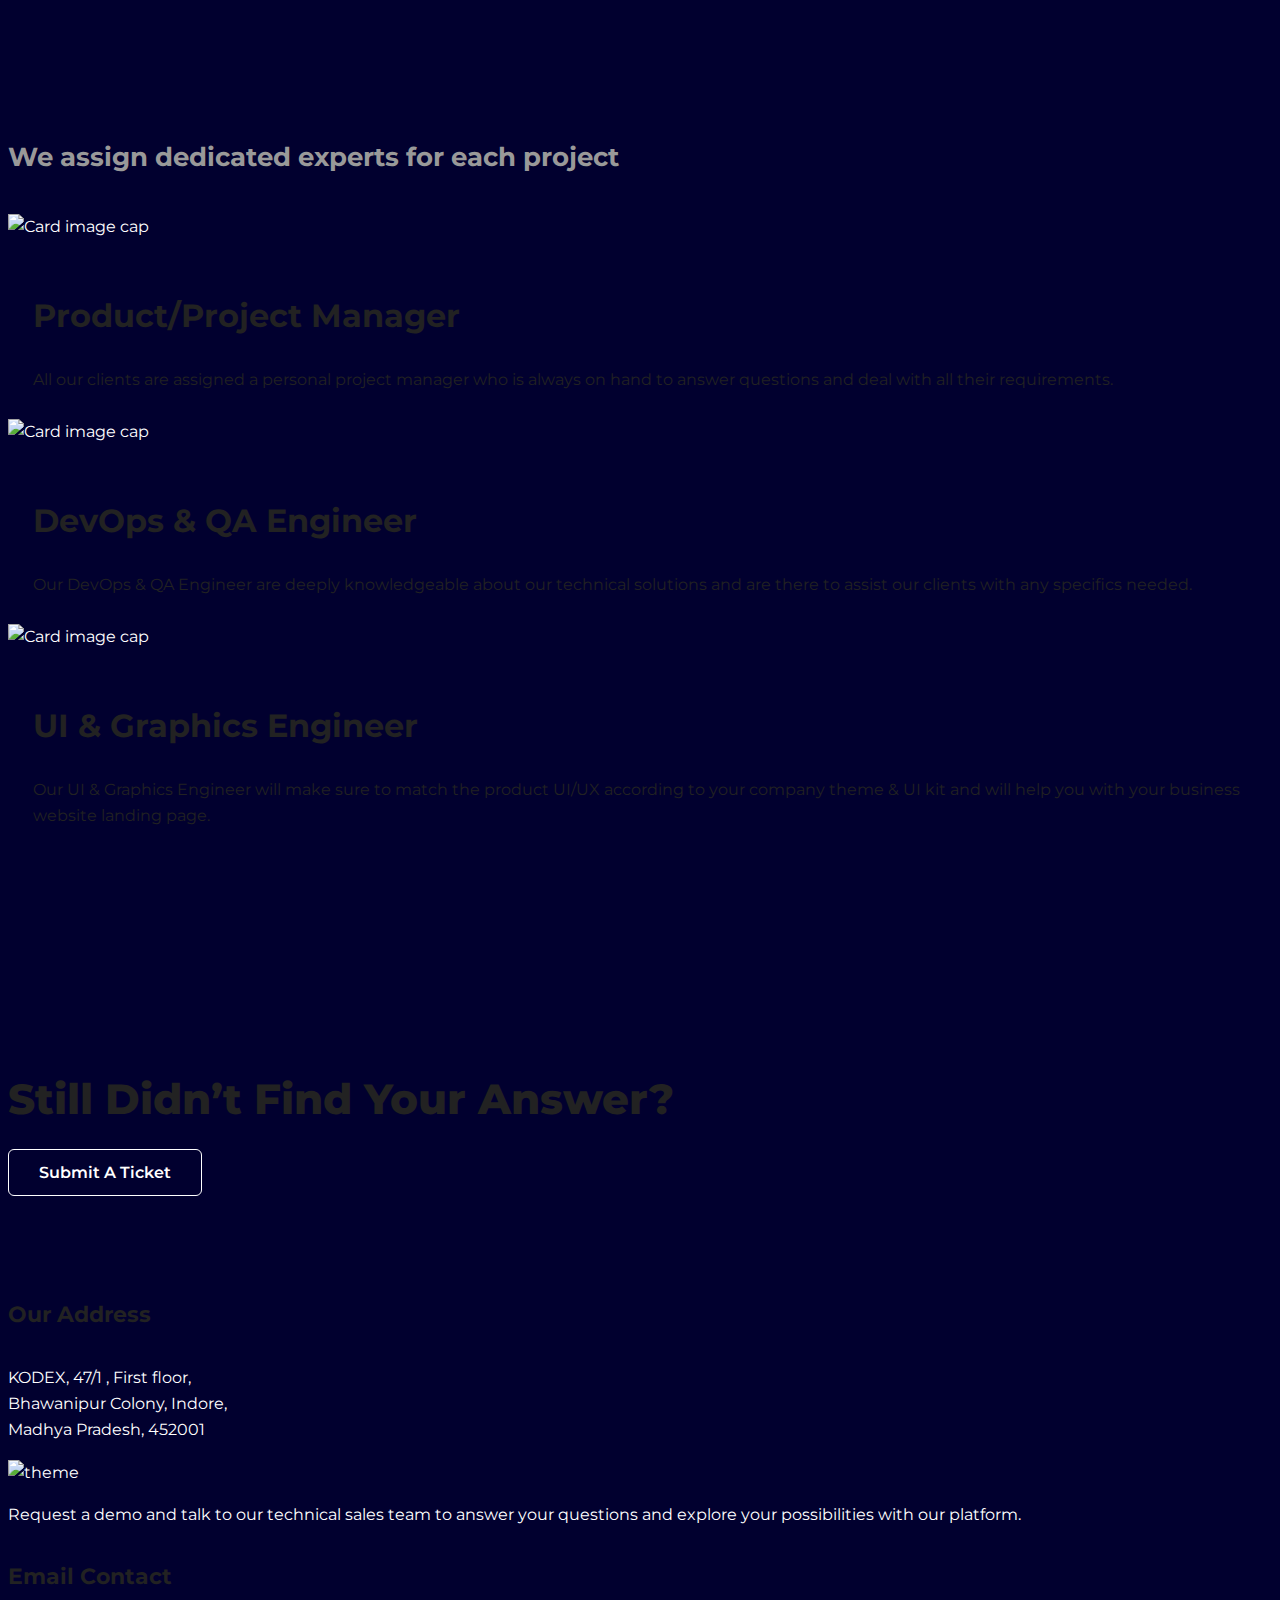
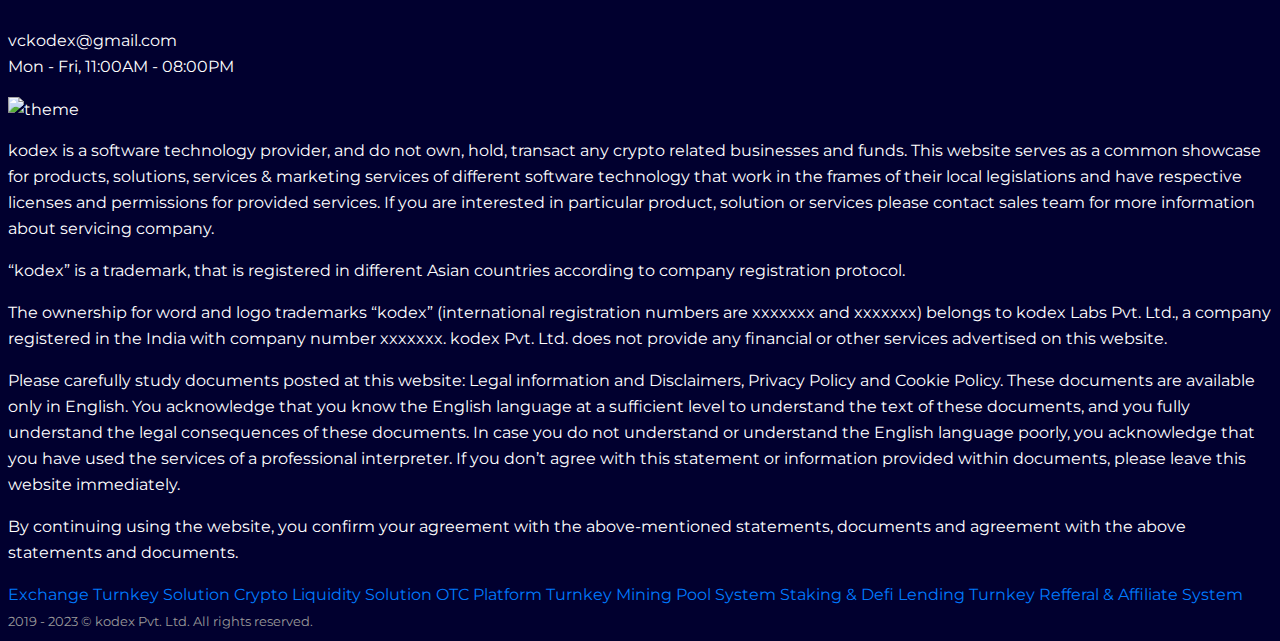
==== commit adba030a: "Initial Commit" ====
--- a/affiliate.html
+++ b/affiliate.html
@@ -136,7 +136,7 @@
                   placeholder="Your Text here ..."></textarea>
               </div>
               <button type="submit" class="btn btn-primary col-12 my-3">Submit</button>
-              <p class="small my-3">Ment Tech uses the information you provide to us to contact you about our relevant
+              <p class="small my-3">KODEX uses the information you provide to us to contact you about our relevant
                 content, products and services. For more information, check out our Privacy Policy.</p>
             </form>
           </div>
@@ -392,7 +392,7 @@
             <div class="col-lg-4 text-lg-left text-center">
               <h5 class="text-white">Our Address</h5>
               <p class="mt-lg-5 mt-2">
-                Ment Tech, 47/1 , First floor,<br> Bhawanipur Colony, Indore, <br>Madhya Pradesh, 452001
+                KODEX, 47/1 , First floor,<br> Bhawanipur Colony, Indore, <br>Madhya Pradesh, 452001
               </p>
             </div>
             <div class="col-lg-4 my-5 my-lg-0 text-center">
@@ -405,7 +405,7 @@
             </div>
             <div class="col-lg-4 text-lg-right text-center">
               <h5 class="text-white">Email Contact</h5>
-              <p class="mt-lg-5 mt-2">info@ment.tech <br>
+              <p class="mt-lg-5 mt-2">vckodex@gmail.com <br>
                 Mon - Fri, 11:00AM - 08:00PM</p>
             </div>
           </div>
